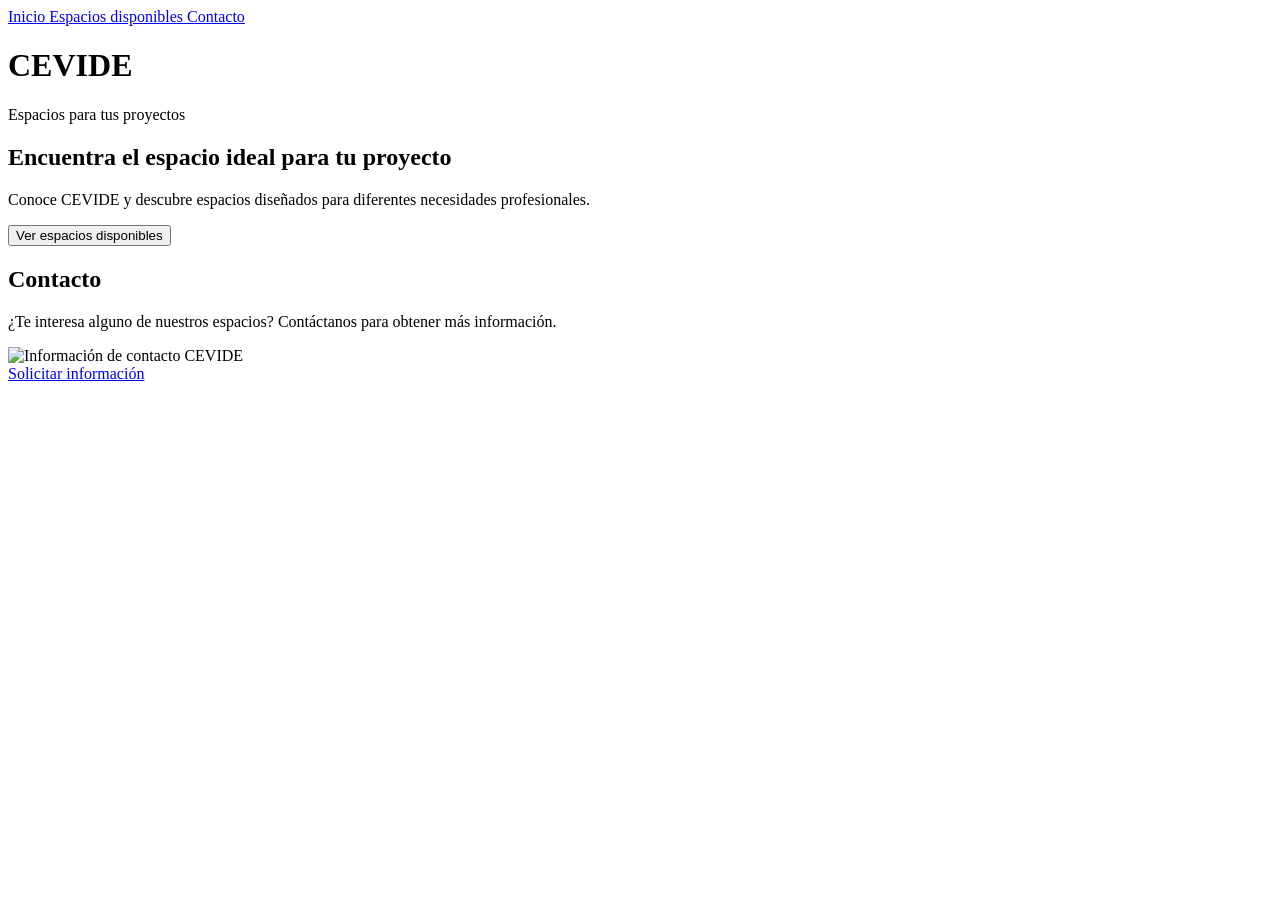
==== index.html @ 7182f9c7 "Add files via upload" ====
<!DOCTYPE html>
<html lang="es">

<head>

    <meta charset="UTF-8">

    <meta name="viewport" content="width=device-width, initial-scale=1.0">

    <link rel="stylesheet" href="css/estilos.css">

    <title>CEVIDE | Inicio</title>

</head>


<body>


    <!-- ==============================
         ENCABEZADO
         ============================== -->

    <header>

        <nav>

            <a href="index.html">
                Inicio
            </a>

            <a href="espacios.html">
                Espacios disponibles
            </a>

            <a href="#contacto">
                Contacto
            </a>

        </nav>


        <h1>
            CEVIDE
        </h1>


        <p>
            Espacios para tus proyectos
        </p>

    </header>



    <!-- ==============================
         CONTENIDO PRINCIPAL
         ============================== -->

    <main>

        <h2>
            Encuentra el espacio ideal para tu proyecto
        </h2>


        <p>
            Conoce CEVIDE y descubre espacios diseñados
            para diferentes necesidades profesionales.
        </p>


        <button
            onclick="window.location.href='espacios.html'">

            Ver espacios disponibles

        </button>

    </main>



    <!-- ==============================
         CONTACTO
         ============================== -->

    <section id="contacto">

        <h2>
            Contacto
        </h2>


        <p>
            ¿Te interesa alguno de nuestros espacios?
            Contáctanos para obtener más información.
        </p>


        <!-- IMAGEN DE CONTACTO -->

        <div class="imagen-contacto">

            <img 
                src="img/Contacto-CEVIDE.png"
                alt="Información de contacto CEVIDE"
            >

        </div>


        <!-- BOTÓN DE CORREO -->

        <a
            href="https://mail.google.com/mail/?view=cm&fs=1&to=cevide_vinculacion@queretaro.tecnm.mx&su=Solicitud%20de%20información%20sobre%20espacios%20CEVIDE&body=Hola%2C%0A%0AEstoy%20interesado%2Fa%20en%20obtener%20información%20sobre%20los%20espacios%20disponibles%20en%20CEVIDE.%0A%0AQuisiera%20recibir%20más%20información%20sobre%20los%20espacios%20y%20su%20disponibilidad.%0A%0AMuchas%20gracias."
            target="_blank"
            class="boton-contacto">

            Solicitar información

        </a>

    </section>



</body>

</html>
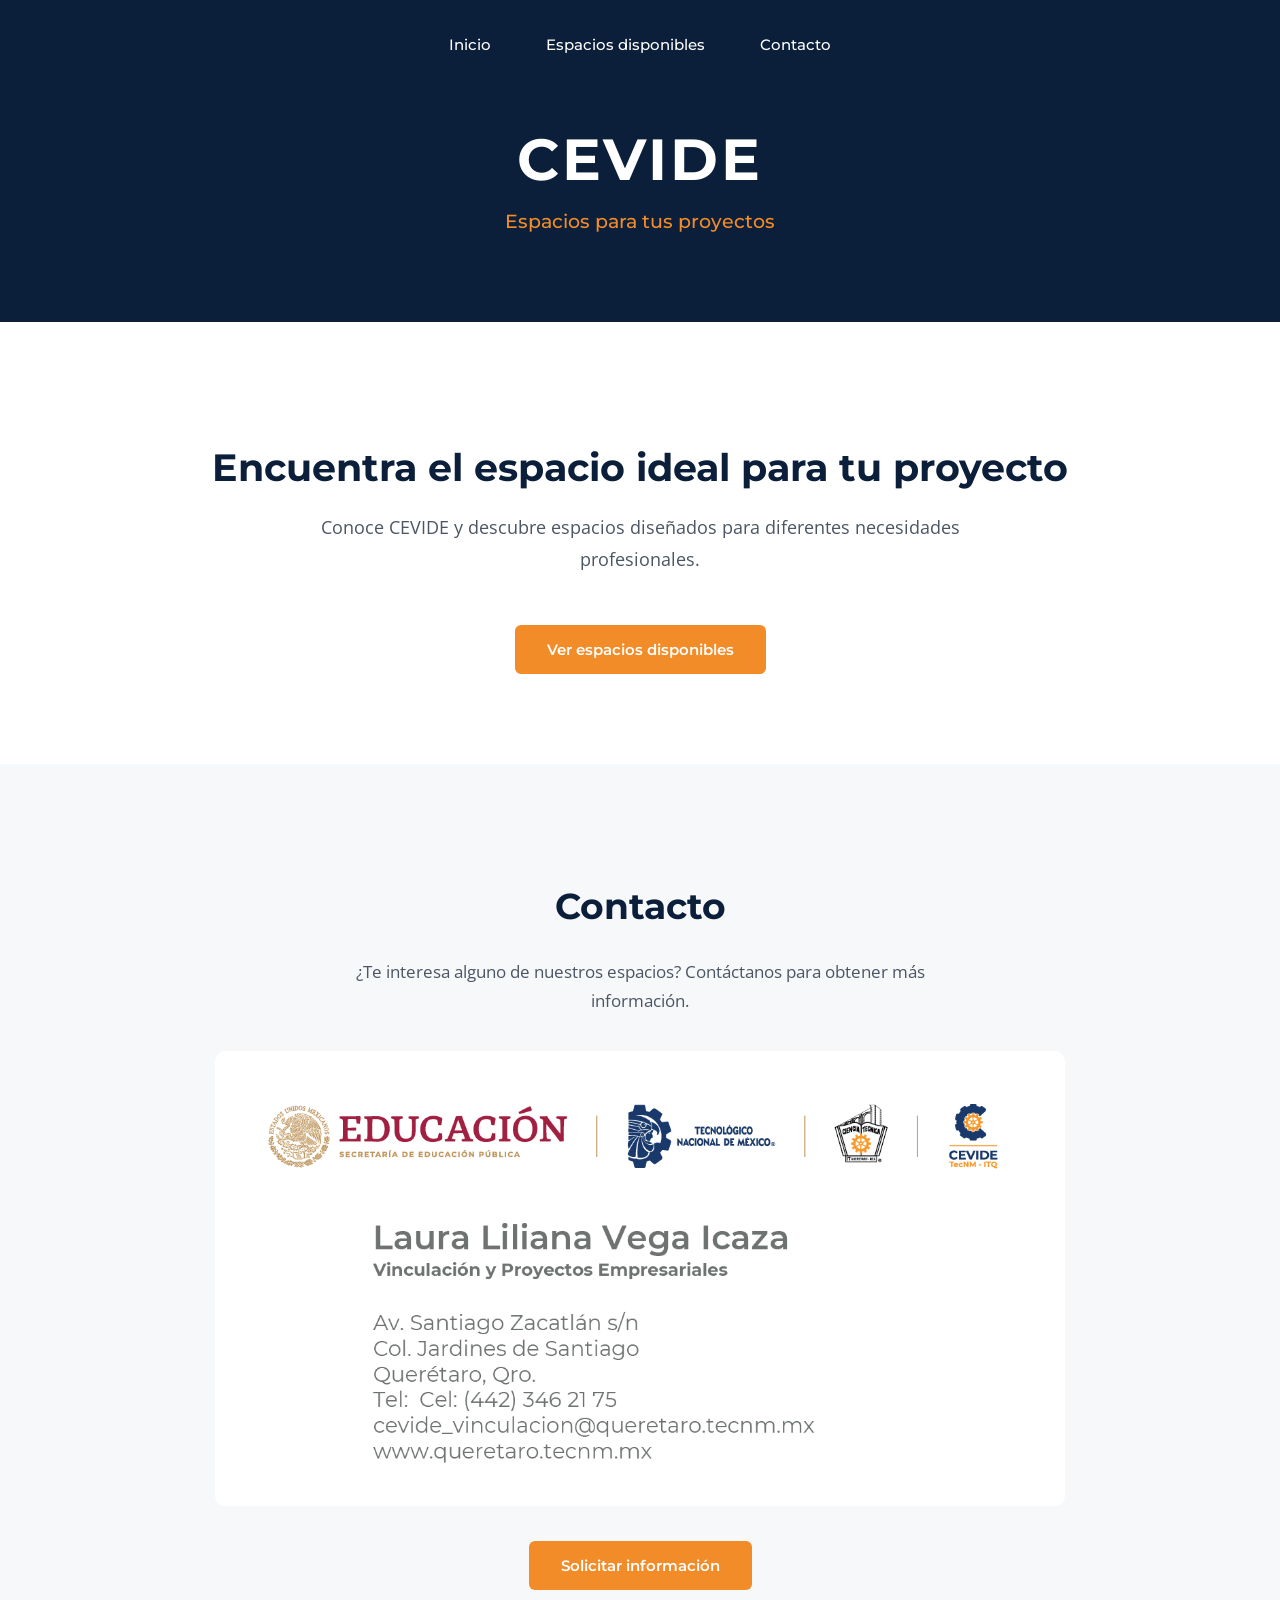
==== commit 838cf865: "Update index.html" ====
--- a/index.html
+++ b/index.html
@@ -7,7 +7,7 @@
 
     <meta name="viewport" content="width=device-width, initial-scale=1.0">
 
-    <link rel="stylesheet" href="css/estilos.css">
+    <link rel="stylesheet" href="CSS/estilos.css">
 
     <title>CEVIDE | Inicio</title>
 
@@ -127,4 +127,4 @@
 
 </body>
 
-</html>+</html>
--- a/CSS/estilos.css
+++ b/CSS/estilos.css
@@ -0,0 +1,476 @@
+@import url('https://fonts.googleapis.com/css2?family=Montserrat:wght@400;500;600;700&family=Open+Sans:wght@400;500;600&display=swap');
+
+
+/* =========================================
+   CONFIGURACIÓN GENERAL
+   ========================================= */
+
+* {
+    box-sizing: border-box;
+}
+
+body {
+    margin: 0;
+    font-family: 'Open Sans', sans-serif;
+    background-color: white;
+    color: #1B263B;
+}
+
+
+/* =========================================
+   ENCABEZADO
+   ========================================= */
+
+header {
+    background-color: #0B1F3A;
+    color: white;
+    text-align: center;
+    padding: 35px 8% 70px;
+}
+
+
+/* =========================================
+   NAVEGACIÓN
+   ========================================= */
+
+nav {
+    display: flex;
+    justify-content: center;
+    gap: 55px;
+    margin-bottom: 70px;
+}
+
+nav a {
+    color: white;
+    text-decoration: none;
+    font-family: 'Montserrat', sans-serif;
+    font-size: 15px;
+    font-weight: 500;
+    transition: 0.3s ease;
+}
+
+nav a:hover {
+    color: #F28C28;
+}
+
+
+/* =========================================
+   TÍTULO CEVIDE
+   ========================================= */
+
+header h1 {
+    margin: 0;
+    font-family: 'Montserrat', sans-serif;
+    font-size: 58px;
+    font-weight: 700;
+    letter-spacing: 3px;
+}
+
+header p {
+    margin-top: 15px;
+    font-family: 'Montserrat', sans-serif;
+    font-size: 19px;
+    font-weight: 500;
+    color: #F28C28;
+}
+
+
+/* =========================================
+   CONTENIDO PRINCIPAL
+   ========================================= */
+
+main {
+    max-width: 1200px;
+    margin: 0 auto;
+    text-align: center;
+    padding: 90px 50px;
+}
+
+main > h2 {
+    margin-bottom: 20px;
+    font-family: 'Montserrat', sans-serif;
+    font-size: 38px;
+    color: #0B1F3A;
+}
+
+main > p {
+    max-width: 700px;
+    margin: 0 auto 50px;
+    font-size: 18px;
+    line-height: 1.8;
+    color: #4B5563;
+}
+
+
+/* =========================================
+   BOTONES
+   ========================================= */
+
+button {
+    padding: 15px 32px;
+    border: none;
+    border-radius: 6px;
+
+    background-color: #F28C28;
+    color: white;
+
+    font-family: 'Montserrat', sans-serif;
+    font-size: 15px;
+    font-weight: 600;
+
+    cursor: pointer;
+
+    transition: 0.3s ease;
+}
+
+button:hover {
+    background-color: #D96F0B;
+    transform: translateY(-2px);
+}
+
+
+/* =========================================
+   BOTÓN DE CONTACTO
+   ========================================= */
+
+.boton-contacto {
+    display: inline-block;
+
+    padding: 15px 32px;
+
+    border-radius: 6px;
+
+    background-color: #F28C28;
+    color: white;
+
+    text-decoration: none;
+
+    font-family: 'Montserrat', sans-serif;
+    font-size: 15px;
+    font-weight: 600;
+
+    transition: 0.3s ease;
+}
+
+.boton-contacto:hover {
+    background-color: #D96F0B;
+    transform: translateY(-2px);
+}
+
+
+/* =========================================
+   PISOS
+   ========================================= */
+
+.piso {
+    margin-top: 80px;
+}
+
+.piso > h2 {
+    margin-bottom: 40px;
+
+    font-family: 'Montserrat', sans-serif;
+    font-size: 30px;
+
+    color: #0B1F3A;
+}
+
+
+/* =========================================
+   TARJETAS DE ESPACIOS
+   ========================================= */
+
+.tarjetas {
+    display: flex;
+    flex-wrap: wrap;
+
+    justify-content: center;
+
+    gap: 30px;
+}
+
+
+.tarjeta {
+    width: 330px;
+
+    background-color: white;
+
+    padding: 22px;
+
+    border-radius: 10px;
+
+    text-align: left;
+
+    border: 1px solid #E5E7EB;
+
+    box-shadow: 0 8px 25px rgba(11, 31, 58, 0.08);
+
+    transition: 0.3s ease;
+}
+
+
+.tarjeta:hover {
+    transform: translateY(-5px);
+}
+
+
+/* =========================================
+   IMAGEN / ESPACIO PARA FOTOS
+   ========================================= */
+
+.imagen-placeholder {
+    width: 100%;
+    height: 210px;
+
+    background-color: #E9EDF2;
+
+    border-radius: 7px;
+
+    display: flex;
+    align-items: center;
+    justify-content: center;
+
+    color: #6B7280;
+
+    font-family: 'Montserrat', sans-serif;
+}
+
+
+/* =========================================
+   INFORMACIÓN DE LAS TARJETAS
+   ========================================= */
+
+.tarjeta h3 {
+    margin-top: 22px;
+
+    font-family: 'Montserrat', sans-serif;
+    font-size: 23px;
+
+    color: #0B1F3A;
+}
+
+.tarjeta p {
+    font-size: 14px;
+    line-height: 1.6;
+
+    color: #4B5563;
+}
+
+
+/* =========================================
+   CONTACTO
+   ========================================= */
+
+/* CONTACTO */
+
+#contacto {
+    background-color: #F7F8FA;
+    text-align: center;
+    padding: 90px 50px;
+}
+
+#contacto h2 {
+    font-family: 'Montserrat', sans-serif;
+    font-size: 36px;
+    color: #0B1F3A;
+}
+
+#contacto p {
+    max-width: 650px;
+    margin: 20px auto 30px;
+    font-size: 17px;
+    line-height: 1.7;
+    color: #4B5563;
+}
+
+.imagen-contacto {
+    max-width: 850px;
+    margin: 35px auto;
+}
+
+.imagen-contacto img {
+    width: 100%;
+    height: auto;
+    display: block;
+    border-radius: 10px;
+}
+
+.boton-contacto {
+    display: inline-block;
+    padding: 15px 32px;
+    border-radius: 6px;
+    background-color: #F28C28;
+    color: white;
+    text-decoration: none;
+    font-family: 'Montserrat', sans-serif;
+    font-size: 15px;
+    font-weight: 600;
+}
+
+.boton-contacto:hover {
+    background-color: #D96F0B;
+}
+
+
+/* =========================================
+   IMAGEN DE CONTACTO
+   ========================================= */
+
+.imagen-contacto {
+    max-width: 850px;
+
+    margin: 35px auto;
+}
+
+
+.imagen-contacto img {
+    width: 100%;
+    height: auto;
+
+    display: block;
+
+    border-radius: 10px;
+}
+
+
+/* =========================================
+   PÁGINA INDIVIDUAL DE CADA ESPACIO
+   ========================================= */
+
+.detalle-espacio {
+    max-width: 1050px;
+
+    margin: 60px auto;
+
+    display: grid;
+
+    grid-template-columns: 1.3fr 1fr;
+
+    gap: 50px;
+
+    align-items: start;
+
+    text-align: left;
+}
+
+
+.imagen-detalle {
+    width: 100%;
+
+    min-height: 360px;
+
+    background-color: #E9EDF2;
+
+    border-radius: 10px;
+
+    display: flex;
+
+    align-items: center;
+
+    justify-content: center;
+
+    color: #6B7280;
+
+    font-family: 'Montserrat', sans-serif;
+}
+
+
+.informacion-espacio {
+    background-color: #F7F8FA;
+
+    padding: 30px;
+
+    border-radius: 10px;
+}
+
+
+.informacion-espacio h3,
+.descripcion-espacio h3 {
+
+    font-family: 'Montserrat', sans-serif;
+
+    color: #0B1F3A;
+}
+
+
+.descripcion-espacio {
+
+    max-width: 1050px;
+
+    margin: 0 auto 50px;
+
+    padding: 30px;
+
+    background-color: #F7F8FA;
+
+    border-radius: 10px;
+
+    text-align: left;
+}
+
+
+/* =========================================
+   CELULARES
+   ========================================= */
+
+@media (max-width: 700px) {
+
+    nav {
+        gap: 20px;
+
+        flex-wrap: wrap;
+    }
+
+
+    header h1 {
+        font-size: 42px;
+    }
+
+
+    main {
+        padding: 60px 25px;
+    }
+
+
+    .tarjeta {
+        width: 100%;
+
+        max-width: 400px;
+    }
+
+
+    #contacto {
+        padding: 60px 25px;
+    }
+
+
+    .imagen-contacto {
+        width: 100%;
+    }
+
+
+    .detalle-espacio {
+        grid-template-columns: 1fr;
+
+        gap: 25px;
+    }
+
+
+    .imagen-detalle {
+        min-height: 250px;
+    }
+
+}
+/* IMAGEN DE CONTACTO */
+
+.imagen-contacto {
+    max-width: 850px;
+    margin: 35px auto;
+}
+
+.imagen-contacto img {
+    width: 100%;
+    height: auto;
+    display: block;
+    border-radius: 10px;
+}
